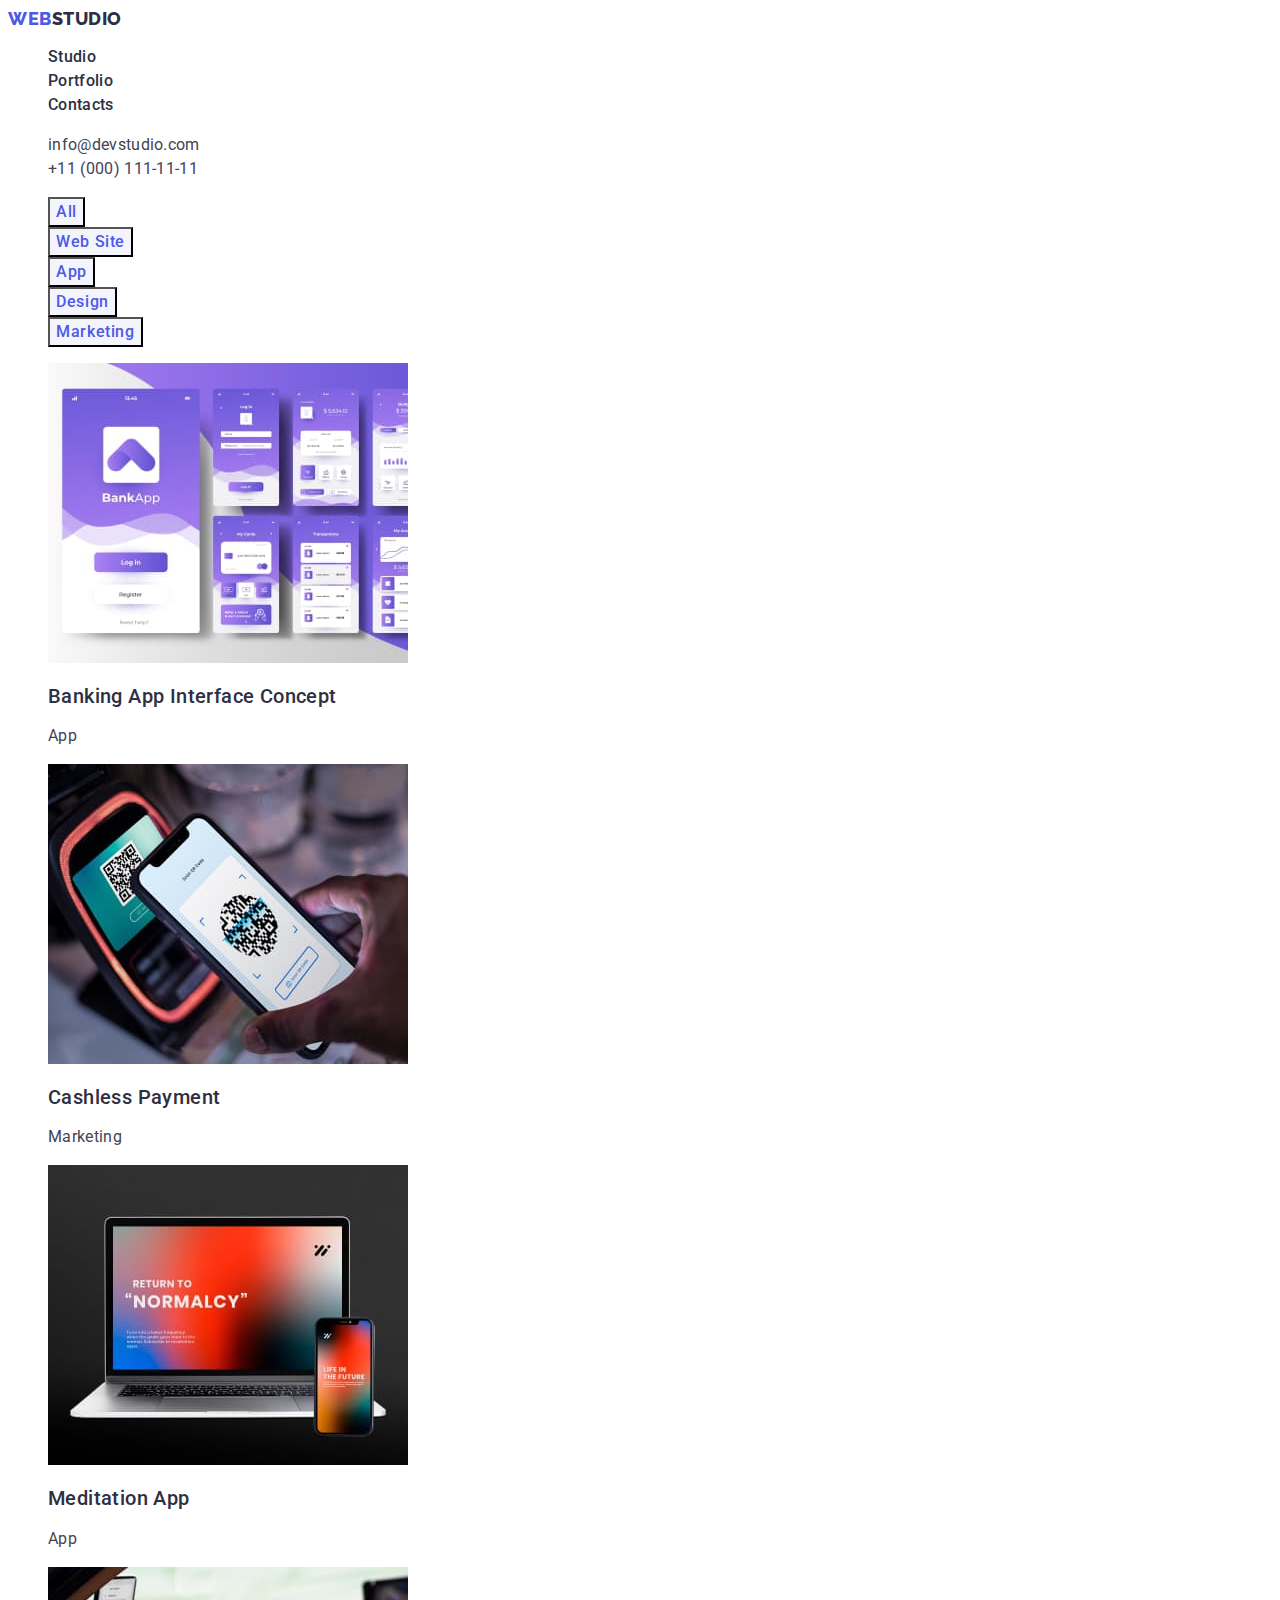
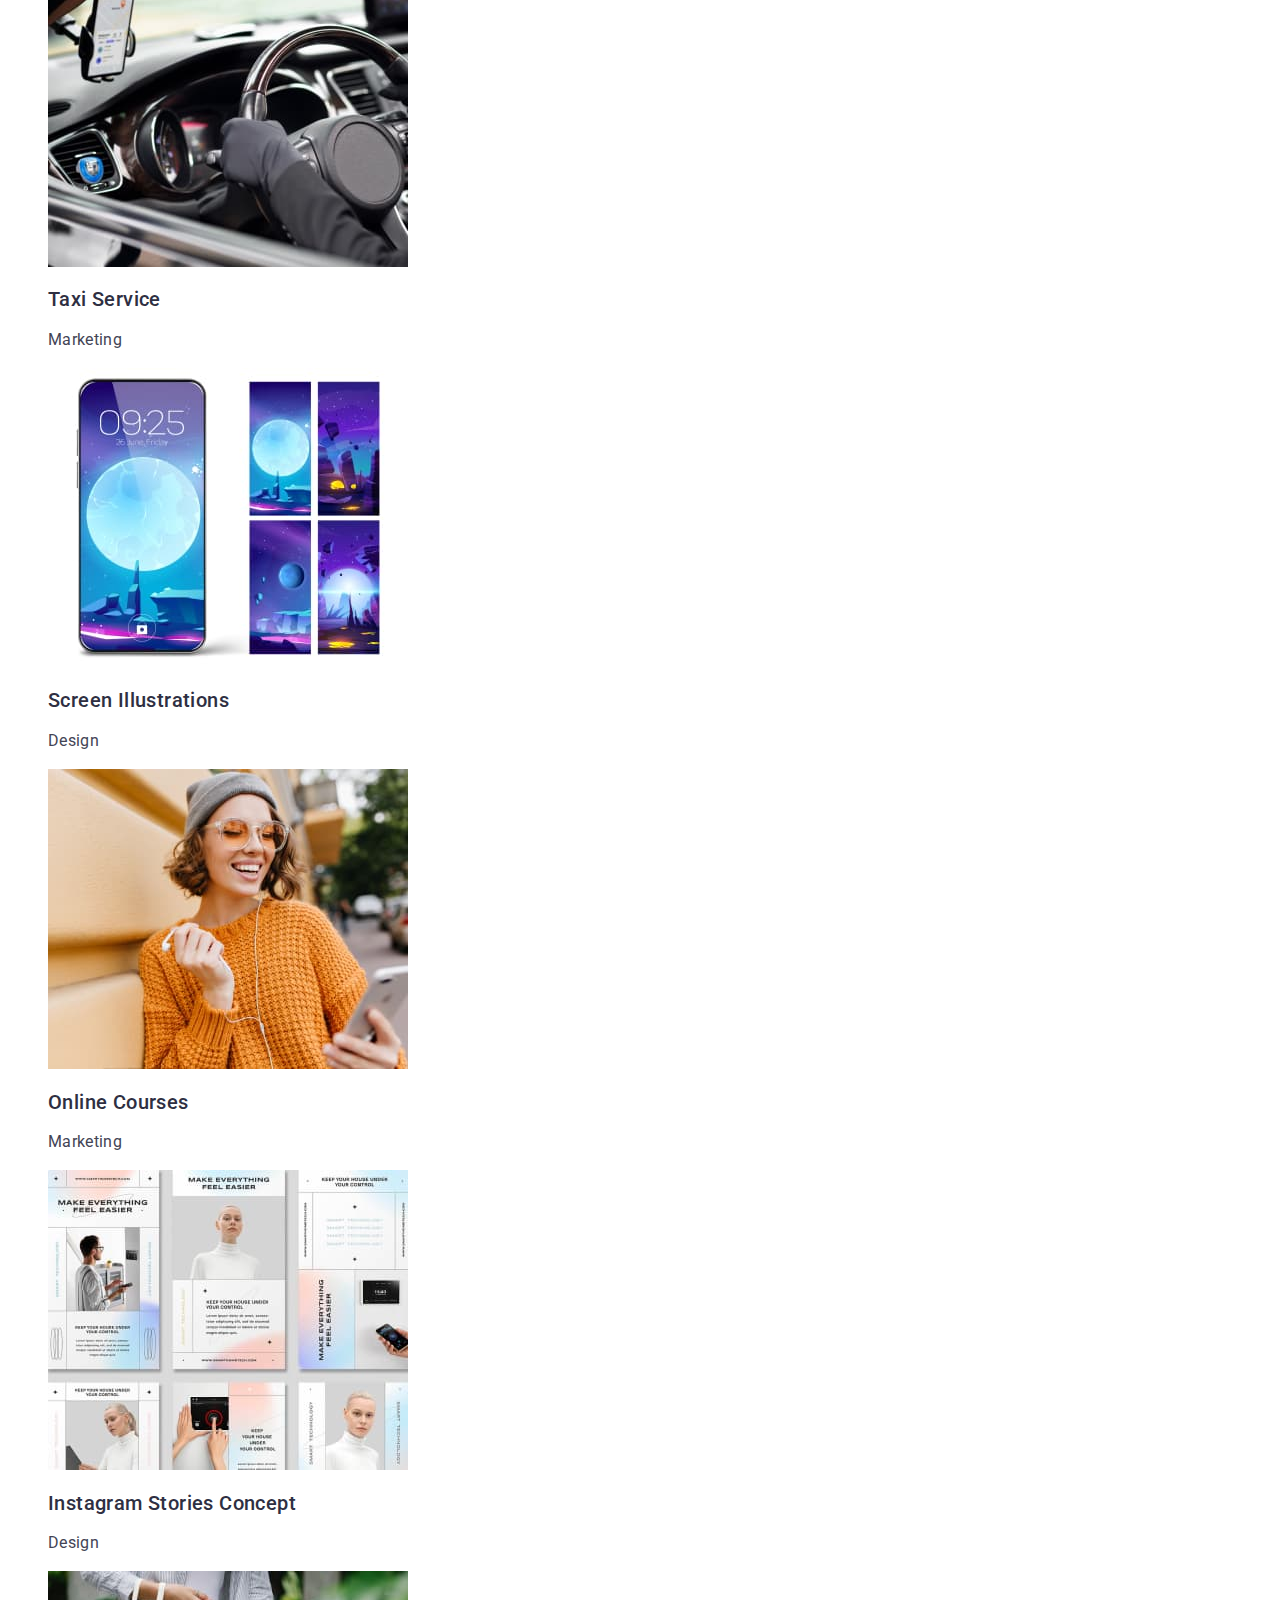
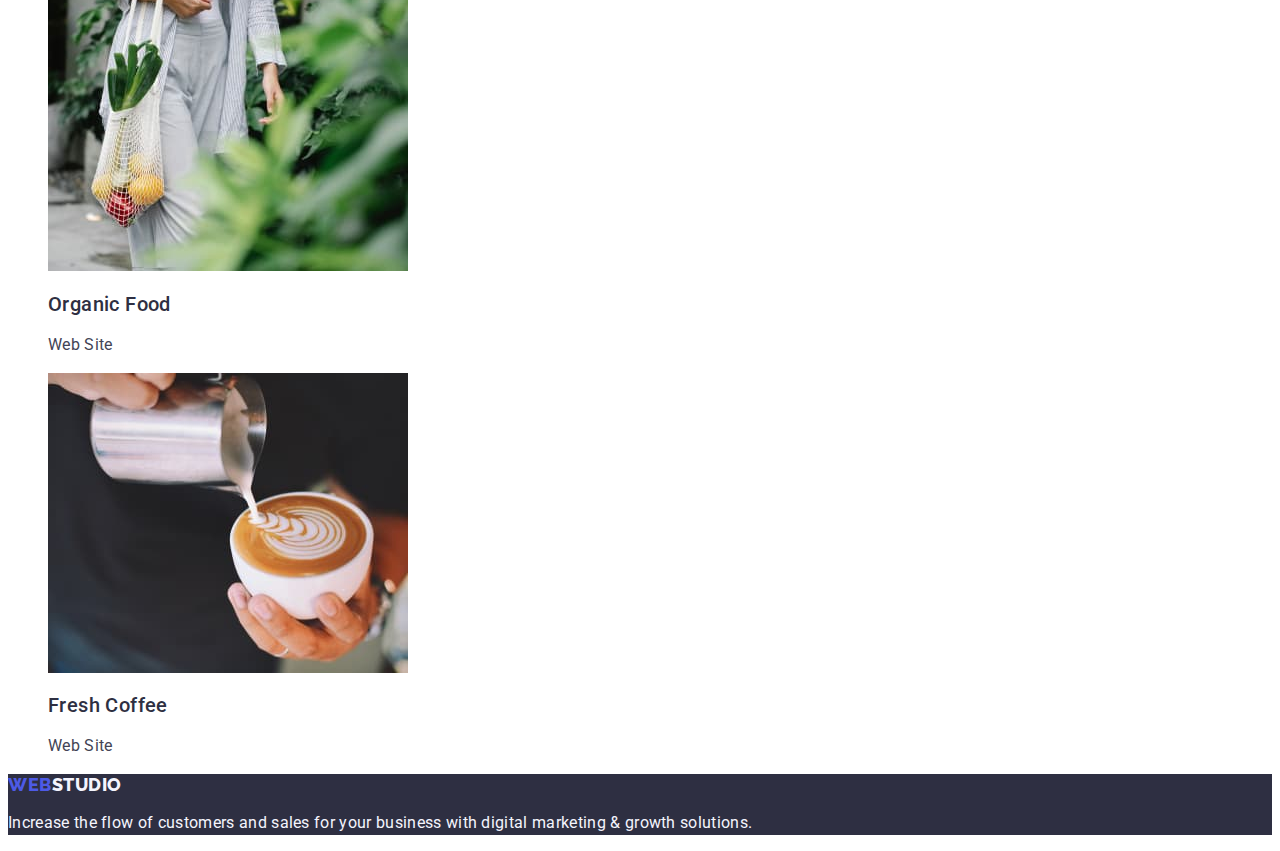
==== portfolio.html @ 28f38551 "Initial commit" ====
<!DOCTYPE html>
<html lang="en">
  <head>
    <meta charset="UTF-8" />
    <meta http-equiv="X-UA-Compatible" content="IE=edge" />
    <meta name="viewport" content="width=device-width, initial-scale=1.0" />
    <title>Портфоліо</title>
    <link rel="preconnect" href="https://fonts.googleapis.com" />
    <link rel="preconnect" href="https://fonts.gstatic.com" crossorigin />
    <link
      href="https://fonts.googleapis.com/css2?family=Raleway:wght@800&family=Roboto:wght@400;500;700;900&display=swap"
      rel="stylesheet"
    />
    <link rel="stylesheet" href="./css/styles.css" />
  </head>
  <body>
    <header class="header">
      <nav class="navigation">
        <a href="./index.html" class="header-logo link"
          >Web<span class="header-logo-color">Studio</span></a
        >
        <ul class="list">
          <li><a href="./index.html" class="header-link link">Studio</a></li>
          <li>
            <a href="./portfolio.html" class="header-link link">Portfolio</a>
          </li>
          <li><a href="" class="header-link link">Contacts</a></li>
        </ul>
      </nav>
      <address class="header-address">
        <ul class="list">
          <li>
            <a href="mailto:info@devstudio.com" class="header-address-link link"
              >info@devstudio.com</a
            >
          </li>
          <li>
            <a href="tel:+110001111111" class="header-address-link link"
              >+11 (000) 111-11-11</a
            >
          </li>
        </ul>
      </address>
    </header>
    <main>
      <section class="hero">
        <h1 hidden class="portfolio-title">Portfolio</h1>
        <ul class="list">
          <li><button type="button" class="hero-btn">All</button></li>
          <li>
            <button type="button" class="hero-btn">Web Site</button>
          </li>
          <li><button type="button" class="hero-btn">App</button></li>
          <li>
            <button type="button" class="hero-btn">Design</button>
          </li>
          <li>
            <button type="button" class="hero-btn">Marketing</button>
          </li>
        </ul>
        <ul class="list">
          <li>
            <a href="" class="link">
              <img
                src="./images/bankapp.jpg"
                alt="Banking"
                width="360"
                height="300"
              />
              <h2 class="hero-list-title">Banking App Interface Concept</h2>
              <p class="text">App</p></a
            >
          </li>
          <li>
            <a href="" class="link">
              <img
                src="./images/payment.jpg"
                alt="Payment"
                width="360"
                height="300"
              />
              <h2 class="hero-list-title">Cashless Payment</h2>
              <p class="text">Marketing</p></a
            >
          </li>
          <li>
            <a href="" class="link">
              <img
                src="./images/laptop.jpg"
                alt="laptop"
                width="360"
                height="300"
              />
              <h2 class="hero-list-title">Meditation App</h2>
              <p class="text">App</p></a
            >
          </li>
          <li>
            <a href="" class="link">
              <img src="./images/car.jpg" alt="car" width="360" height="300" />
              <h2 class="hero-list-title">Taxi Service</h2>
              <p class="text">Marketing</p></a
            >
          </li>
          <li>
            <a href="" class="link">
              <img
                src="./images/screen.jpg"
                alt="screen"
                width="360"
                height="300"
              />
              <h2 class="hero-list-title">Screen Illustrations</h2>
              <p class="text">Design</p></a
            >
          </li>
          <li>
            <a href="" class="link">
              <img
                src="./images/girl.jpg"
                alt="girl"
                width="360"
                height="300"
              />
              <h2 class="hero-list-title">Online Courses</h2>
              <p class="text">Marketing</p></a
            >
          </li>
          <li>
            <a href="" class="link">
              <img
                src="./images/stories.jpg"
                alt="stories"
                width="360"
                height="300"
              />
              <h2 class="hero-list-title">Instagram Stories Concept</h2>
              <p class="text">Design</p></a
            >
          </li>
          <li>
            <a href="" class="link">
              <img
                src="./images/food.jpg"
                alt="food"
                width="360"
                height="300"
              />
              <h2 class="hero-list-title">Organic Food</h2>
              <p class="text">Web Site</p></a
            >
          </li>
          <li>
            <a href="" class="link">
              <img
                src="./images/coffee.jpg"
                alt="coffee"
                width="360"
                height="300"
              />
              <h2 class="hero-list-title">Fresh Coffee</h2>
              <p class="text">Web Site</p></a
            >
          </li>
        </ul>
      </section>
    </main>
    <footer class="footer">
      <a href="./index.html" class="footer-logo link"
        >Web<span class="footer-logo-color">Studio</span>
      </a>
      <p class="footer-text">
        Increase the flow of customers and sales for your business with digital
        marketing & growth solutions.
      </p>
    </footer>
  </body>
</html>
---- css/styles.css ----
body {
    font-family: "Roboto", sans-serif;
    color: var(--text-color);
    background-color: var(--background-color)
}

:root {
    --background-color: #FFFFFF;
    --title-color: #2E2F42;
    --text-color: #434455;
}

.list {
    list-style: none;
}

.link {
    text-decoration: none;
}

/* -----HEADER----- */

.header {
    background-color: var(--background-color)
}

.header-logo {
    font-family: 'Raleway', sans-serif;
    font-style: normal;
    font-weight: 800;
    font-size: 18px;
    line-height: 1.17;
    display: flex;
    align-items: center;
    letter-spacing: 0.03em;
    text-transform: uppercase;
    color: #4D5AE5;
}

.header-logo-color {
    color: var(--title-color)
}

.header-link {
    font-weight: 500;
    font-size: 16px;
    line-height: 1.5;
    letter-spacing: 0.02em;
    color: var(--title-color)
}

.header-link:hover,
.header-link:focus {
    color: #404BBF;
}

.header-address {
    font-style: normal;
}

.header-address-link {
    font-family: 'Roboto', sans-serif;
    font-style: normal;
    font-weight: 400;
    font-size: 16px;
    line-height: 1.5;
    letter-spacing: 0.02em;
    color: var(--text-color)
}

.header-address-link:hover,
.header-address-link:focus {
    color: #404BBF;
    ;
}

/* -----MAIN----- */

.hero-main-page {
    background: #2E2F42;
}

.hero-title {
    font-size: 56px;
    line-height: 1.07;
    text-align: center;
    letter-spacing: 0.02em;
    color: var(--background-color)
}

.hero-btn {
    font-family: 'Roboto', sans-serif;
    font-style: normal;
    font-weight: 500;
    font-size: 16px;
    line-height: 1.5;
    display: flex;
    align-items: center;
    text-align: center;
    letter-spacing: 0.04em;
    background: #F4F4FD;
    color: #4D5AE5;
    cursor: pointer;
}

.hero-btn:hover,
.hero-btn:focus {
    background: #404BBF;
    color: #FFFFFF;
}

.hero-button {
    font-family: 'Roboto', sans-serif;
    font-style: normal;
    font-weight: 500;
    font-size: 16px;
    line-height: 1.5;
    display: flex;
    align-items: center;
    letter-spacing: 0.04em;
    background: #4D5AE5;
    color: var(--background-color);
    cursor: pointer;
}

.hero-button:hover,
.hero-button:focus {
    background: #404BBF;
}

/* -----Section VALUES----- */

.values {
    background-color: var(--background-color)
}

.values-title {
    font-weight: 500;
    font-size: 20px;
    line-height: 1.2;
    letter-spacing: 0.02em;
    color: var(--title-color)
}

/* -----Section WORK----- */

.work {
    background-color: var(--background-color)
}

.work-title {
    font-size: 36px;
    line-height: 1.11;
    text-align: center;
    letter-spacing: 0.02em;
    text-transform: capitalize;
    color: var(--title-color)
}

/* -----Section TEAM----- */

.team {
    background-color: #F4F4FD;
}

.team-title {
    font-size: 36px;
    line-height: 1.11;
    text-align: center;
    letter-spacing: 0.02em;
    text-transform: capitalize;
    color: var(--title-color)
}

.team-item {
    background-color: #FFFFFF;
}

.worker-name {
    font-weight: 500;
    font-size: 20px;
    line-height: 1.2;
    text-align: center;
    letter-spacing: 0.02em;
    color: var(--title-color)
}

.team-text {
    font-size: 16px;
    line-height: 1.5;
    text-align: center;
    letter-spacing: 0.02em;
    color: var(--text-color)
}

/* -----MAIN PORTFOLIO----- */

.hero-list-title {
    font-weight: 500;
    font-size: 20px;
    line-height: 1.2;
    letter-spacing: 0.02em;
    color: var(--title-color)
}

.text {
    font-size: 16px;
    line-height: 1.5;
    letter-spacing: 0.02em;
    color: var(--text-color)
}

/* -----FOOTER----- */

.footer {
    background-color: var(--title-color);
}

.footer-logo {
    font-family: 'Raleway', sans-serif;
    font-style: normal;
    font-weight: 800;
    font-size: 18px;
    line-height: 1.17;
    display: flex;
    align-items: center;
    letter-spacing: 0.03em;
    text-transform: uppercase;
    color: #4D5AE5;
}

.footer-logo-color {
    color: #F4F4FD;
}

.footer-text {
    font-size: 16px;
    line-height: 1.5;
    letter-spacing: 0.02em;
    color: #F4F4FD;
}
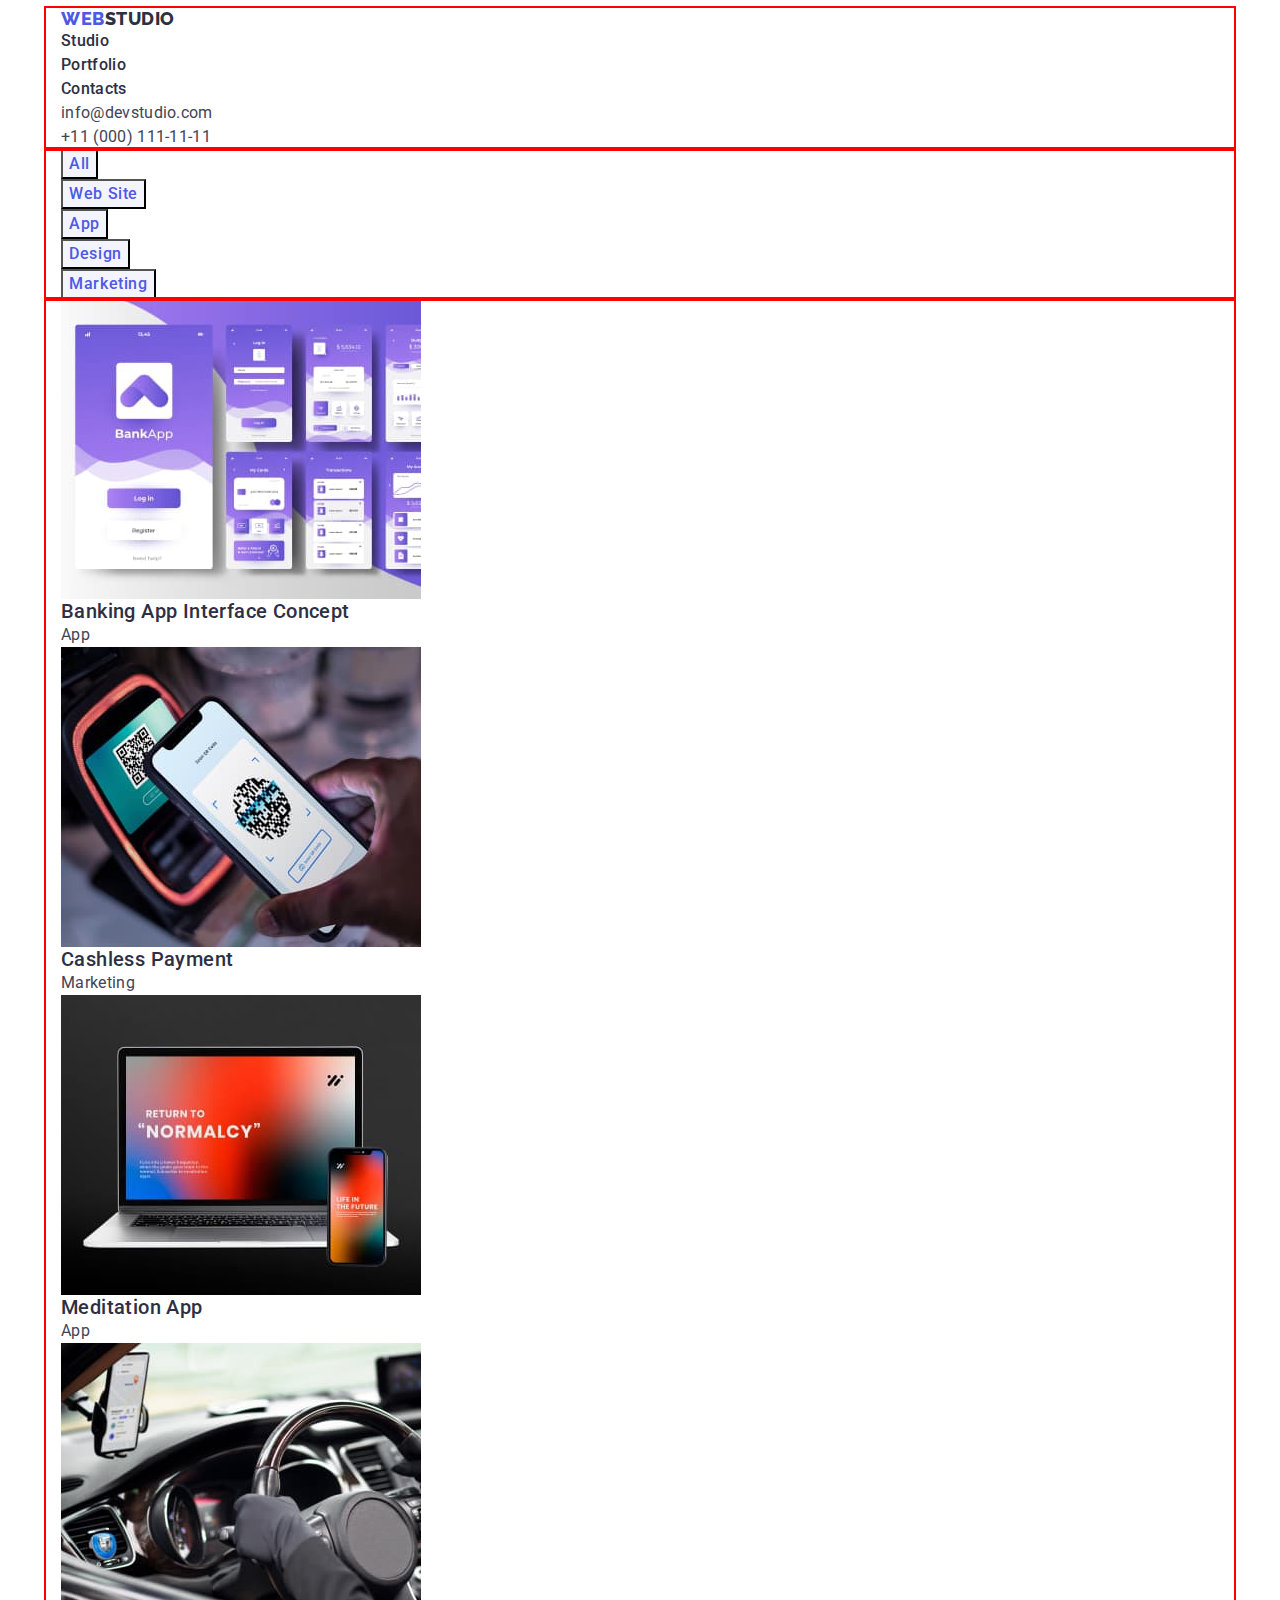
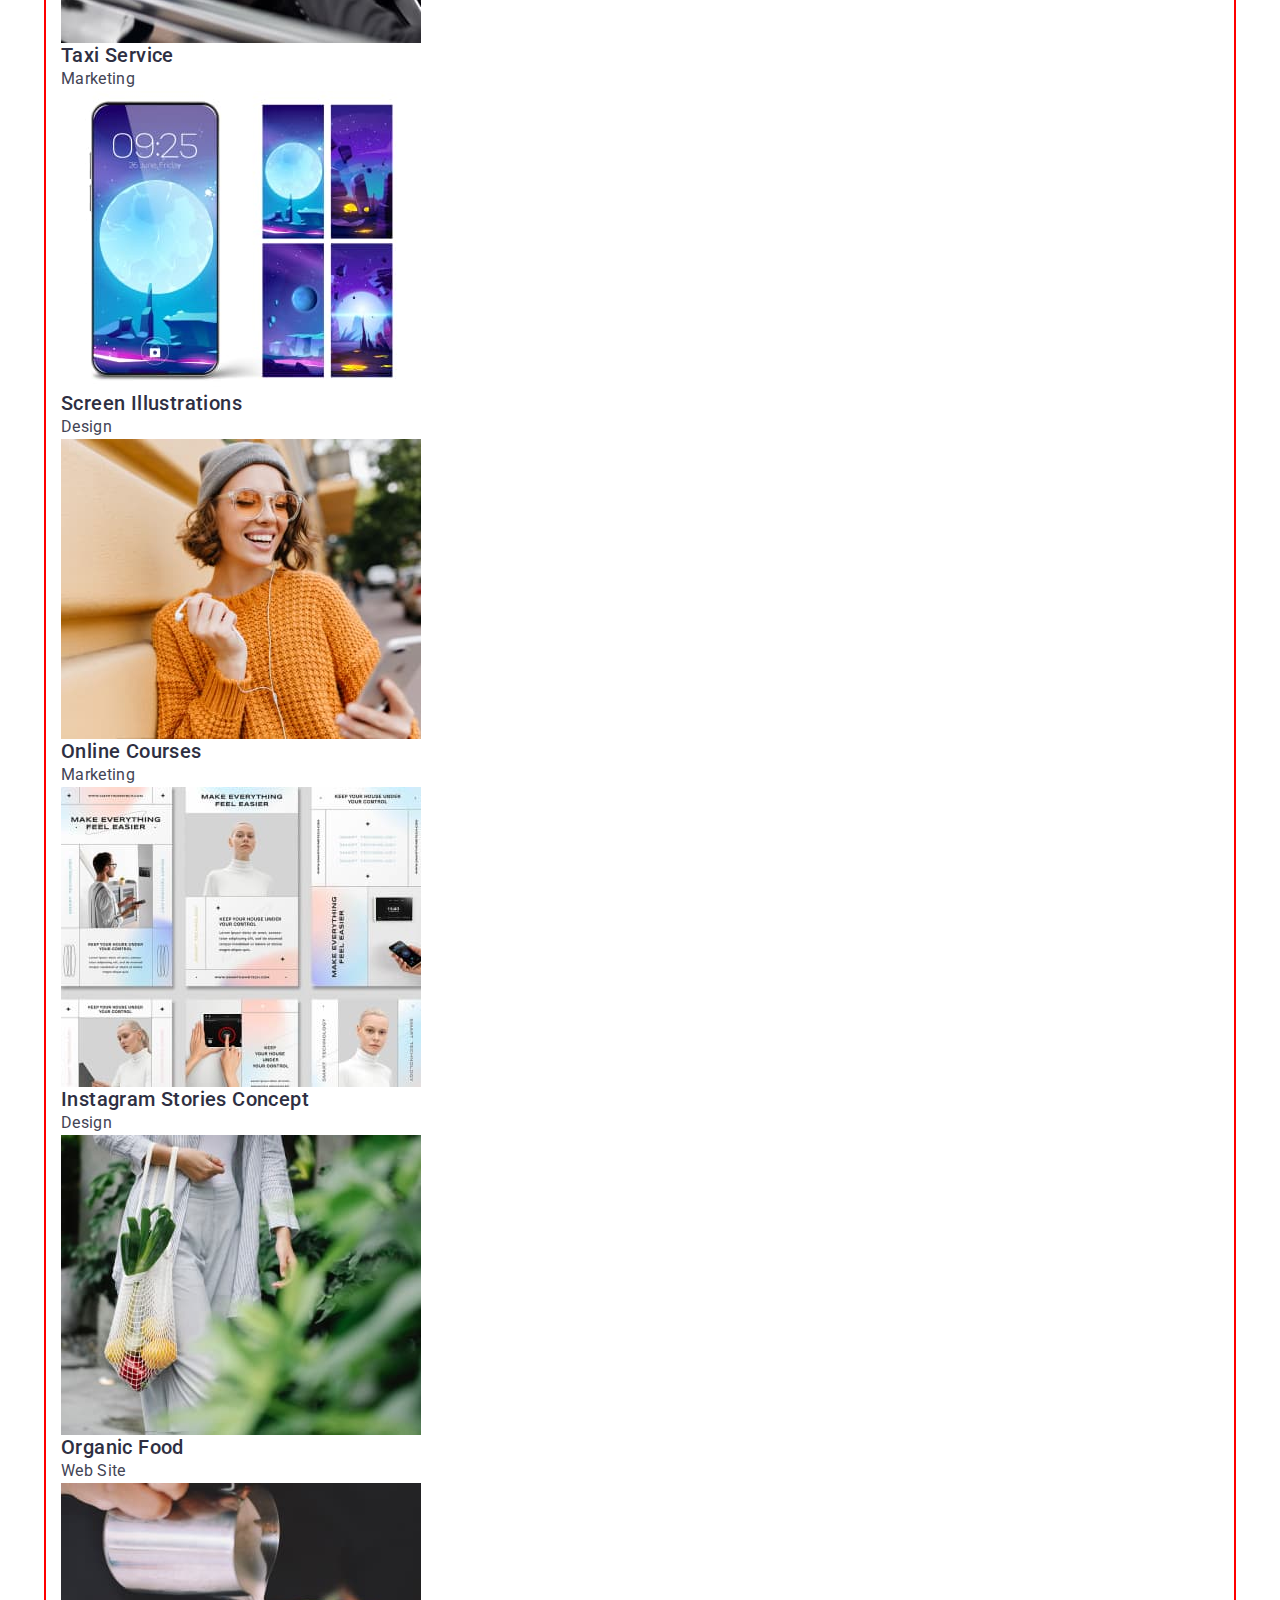
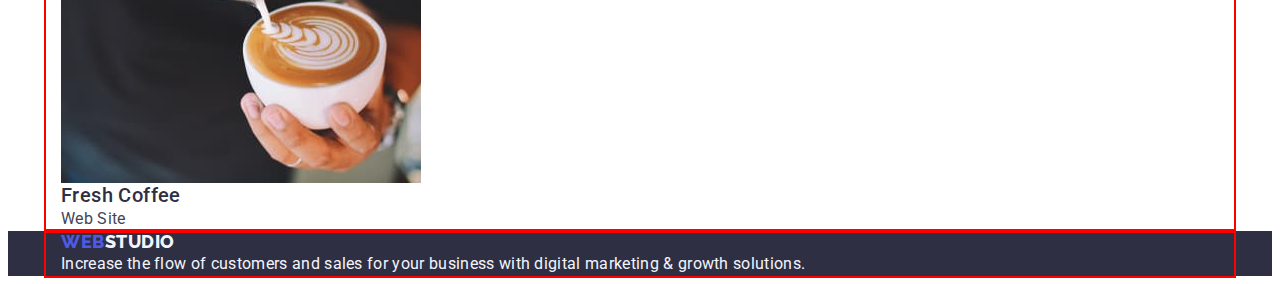
==== commit dcb2c438: "homework 3" ====
--- a/portfolio.html
+++ b/portfolio.html
@@ -11,168 +11,198 @@
       href="https://fonts.googleapis.com/css2?family=Raleway:wght@800&family=Roboto:wght@400;500;700;900&display=swap"
       rel="stylesheet"
     />
+    <link
+      rel="stylesheet"
+      href="https://cdnjs.cloudflare.com/ajax/libs/modern-normalize/2.0.0/modern-normalize.min.css"
+      integrity="sha512-4xo8blKMVCiXpTaLzQSLSw3KFOVPWhm/TRtuPVc4WG6kUgjH6J03IBuG7JZPkcWMxJ5huwaBpOpnwYElP/m6wg=="
+      crossorigin="anonymous"
+      referrerpolicy="no-referrer"
+    />
     <link rel="stylesheet" href="./css/styles.css" />
   </head>
   <body>
     <header class="header">
-      <nav class="navigation">
-        <a href="./index.html" class="header-logo link"
-          >Web<span class="header-logo-color">Studio</span></a
-        >
-        <ul class="list">
-          <li><a href="./index.html" class="header-link link">Studio</a></li>
-          <li>
-            <a href="./portfolio.html" class="header-link link">Portfolio</a>
-          </li>
-          <li><a href="" class="header-link link">Contacts</a></li>
-        </ul>
-      </nav>
-      <address class="header-address">
-        <ul class="list">
-          <li>
-            <a href="mailto:info@devstudio.com" class="header-address-link link"
-              >info@devstudio.com</a
-            >
-          </li>
-          <li>
-            <a href="tel:+110001111111" class="header-address-link link"
-              >+11 (000) 111-11-11</a
-            >
-          </li>
-        </ul>
-      </address>
+      <div class="header-container container">
+        <nav class="header-nav">
+          <a href="./index.html" class="header-logo link"
+            >Web<span class="header-logo-color">Studio</span></a
+          >
+          <ul class="header-nav-list list">
+            <li class="header-nav-item">
+              <a href="./index.html" class="header-link link">Studio</a>
+            </li>
+            <li class="header-nav-item">
+              <a href="./portfolio.html" class="header-link link">Portfolio</a>
+            </li>
+            <li class="header-nav-item">
+              <a href="" class="header-link link">Contacts</a>
+            </li>
+          </ul>
+        </nav>
+        <address class="header-address">
+          <ul class="header-address-list list">
+            <li class="header-address-item">
+              <a
+                href="mailto:info@devstudio.com"
+                class="header-address-link link"
+                >info@devstudio.com</a
+              >
+            </li>
+            <li class="header-address-item">
+              <a href="tel:+110001111111" class="header-address-link link"
+                >+11 (000) 111-11-11</a
+              >
+            </li>
+          </ul>
+        </address>
+      </div>
     </header>
     <main>
       <section class="hero">
-        <h1 hidden class="portfolio-title">Portfolio</h1>
-        <ul class="list">
-          <li><button type="button" class="hero-btn">All</button></li>
-          <li>
-            <button type="button" class="hero-btn">Web Site</button>
-          </li>
-          <li><button type="button" class="hero-btn">App</button></li>
-          <li>
-            <button type="button" class="hero-btn">Design</button>
-          </li>
-          <li>
-            <button type="button" class="hero-btn">Marketing</button>
-          </li>
-        </ul>
-        <ul class="list">
-          <li>
-            <a href="" class="link">
-              <img
-                src="./images/bankapp.jpg"
-                alt="Banking"
-                width="360"
-                height="300"
-              />
-              <h2 class="hero-list-title">Banking App Interface Concept</h2>
-              <p class="text">App</p></a
-            >
-          </li>
-          <li>
-            <a href="" class="link">
-              <img
-                src="./images/payment.jpg"
-                alt="Payment"
-                width="360"
-                height="300"
-              />
-              <h2 class="hero-list-title">Cashless Payment</h2>
-              <p class="text">Marketing</p></a
-            >
-          </li>
-          <li>
-            <a href="" class="link">
-              <img
-                src="./images/laptop.jpg"
-                alt="laptop"
-                width="360"
-                height="300"
-              />
-              <h2 class="hero-list-title">Meditation App</h2>
-              <p class="text">App</p></a
-            >
-          </li>
-          <li>
-            <a href="" class="link">
-              <img src="./images/car.jpg" alt="car" width="360" height="300" />
-              <h2 class="hero-list-title">Taxi Service</h2>
-              <p class="text">Marketing</p></a
-            >
-          </li>
-          <li>
-            <a href="" class="link">
-              <img
-                src="./images/screen.jpg"
-                alt="screen"
-                width="360"
-                height="300"
-              />
-              <h2 class="hero-list-title">Screen Illustrations</h2>
-              <p class="text">Design</p></a
-            >
-          </li>
-          <li>
-            <a href="" class="link">
-              <img
-                src="./images/girl.jpg"
-                alt="girl"
-                width="360"
-                height="300"
-              />
-              <h2 class="hero-list-title">Online Courses</h2>
-              <p class="text">Marketing</p></a
-            >
-          </li>
-          <li>
-            <a href="" class="link">
-              <img
-                src="./images/stories.jpg"
-                alt="stories"
-                width="360"
-                height="300"
-              />
-              <h2 class="hero-list-title">Instagram Stories Concept</h2>
-              <p class="text">Design</p></a
-            >
-          </li>
-          <li>
-            <a href="" class="link">
-              <img
-                src="./images/food.jpg"
-                alt="food"
-                width="360"
-                height="300"
-              />
-              <h2 class="hero-list-title">Organic Food</h2>
-              <p class="text">Web Site</p></a
-            >
-          </li>
-          <li>
-            <a href="" class="link">
-              <img
-                src="./images/coffee.jpg"
-                alt="coffee"
-                width="360"
-                height="300"
-              />
-              <h2 class="hero-list-title">Fresh Coffee</h2>
-              <p class="text">Web Site</p></a
-            >
-          </li>
-        </ul>
+        <div class="hero-btn-container container">
+          <h1 class="portfolio-title visually-hidden">Portfolio</h1>
+          <ul class="hero-btn-list list">
+            <li class="hero-btn-item">
+              <button type="button" class="hero-btn">All</button>
+            </li>
+            <li class="hero-btn-item">
+              <button type="button" class="hero-btn">Web Site</button>
+            </li>
+            <li class="hero-btn-item">
+              <button type="button" class="hero-btn">App</button>
+            </li>
+            <li class="hero-btn-item">
+              <button type="button" class="hero-btn">Design</button>
+            </li>
+            <li class="hero-btn-item">
+              <button type="button" class="hero-btn">Marketing</button>
+            </li>
+          </ul>
+        </div>
+        <div class="portfolio-container container">
+          <ul class="portfolio-list list">
+            <li class="portfolio-item">
+              <a href="" class="link">
+                <img
+                  src="./images/bankapp.jpg"
+                  alt="Banking"
+                  width="360"
+                  height="300"
+                />
+                <h2 class="hero-list-title">Banking App Interface Concept</h2>
+                <p class="portfolio-text text">App</p></a
+              >
+            </li>
+            <li class="portfolio-item">
+              <a href="" class="link">
+                <img
+                  src="./images/payment.jpg"
+                  alt="Payment"
+                  width="360"
+                  height="300"
+                />
+                <h2 class="hero-list-title">Cashless Payment</h2>
+                <p class="portfolio-text text">Marketing</p></a
+              >
+            </li>
+            <li class="portfolio-item">
+              <a href="" class="link">
+                <img
+                  src="./images/laptop.jpg"
+                  alt="laptop"
+                  width="360"
+                  height="300"
+                />
+                <h2 class="hero-list-title">Meditation App</h2>
+                <p class="portfolio-text text">App</p></a
+              >
+            </li>
+            <li class="portfolio-item">
+              <a href="" class="link">
+                <img
+                  src="./images/car.jpg"
+                  alt="car"
+                  width="360"
+                  height="300"
+                />
+                <h2 class="hero-list-title">Taxi Service</h2>
+                <p class="portfolio-text text">Marketing</p></a
+              >
+            </li>
+            <li class="portfolio-item">
+              <a href="" class="link">
+                <img
+                  src="./images/screen.jpg"
+                  alt="screen"
+                  width="360"
+                  height="300"
+                />
+                <h2 class="hero-list-title">Screen Illustrations</h2>
+                <p class="portfolio-text text">Design</p></a
+              >
+            </li>
+            <li class="portfolio-item">
+              <a href="" class="link">
+                <img
+                  src="./images/girl.jpg"
+                  alt="girl"
+                  width="360"
+                  height="300"
+                />
+                <h2 class="hero-list-title">Online Courses</h2>
+                <p class="portfolio-text text">Marketing</p></a
+              >
+            </li>
+            <li class="portfolio-item">
+              <a href="" class="link">
+                <img
+                  src="./images/stories.jpg"
+                  alt="stories"
+                  width="360"
+                  height="300"
+                />
+                <h2 class="hero-list-title">Instagram Stories Concept</h2>
+                <p class="portfolio-text text">Design</p></a
+              >
+            </li>
+            <li class="portfolio-item">
+              <a href="" class="link">
+                <img
+                  src="./images/food.jpg"
+                  alt="food"
+                  width="360"
+                  height="300"
+                />
+                <h2 class="hero-list-title">Organic Food</h2>
+                <p class="portfolio-text text">Web Site</p></a
+              >
+            </li>
+            <li class="portfolio-item">
+              <a href="" class="link">
+                <img
+                  src="./images/coffee.jpg"
+                  alt="coffee"
+                  width="360"
+                  height="300"
+                />
+                <h2 class="hero-list-title">Fresh Coffee</h2>
+                <p class="portfolio-text text">Web Site</p></a
+              >
+            </li>
+          </ul>
+        </div>
       </section>
     </main>
     <footer class="footer">
-      <a href="./index.html" class="footer-logo link"
-        >Web<span class="footer-logo-color">Studio</span>
-      </a>
-      <p class="footer-text">
-        Increase the flow of customers and sales for your business with digital
-        marketing & growth solutions.
-      </p>
+      <div class="footer-container container">
+        <a href="./index.html" class="footer-logo link"
+          >Web<span class="footer-logo-color">Studio</span>
+        </a>
+        <p class="footer-text">
+          Increase the flow of customers and sales for your business with
+          digital marketing & growth solutions.
+        </p>
+      </div>
     </footer>
   </body>
 </html>
--- a/css/styles.css
+++ b/css/styles.css
@@ -18,11 +18,54 @@
     text-decoration: none;
 }
 
+.container {
+    width: 1158px;
+    padding-left: 15px;
+    padding-right: 15px;
+    margin: 0 auto;
+    outline: 2px solid red;
+}
+
+p,
+h1,
+h2,
+h3,
+h4,
+h5,
+h6 {
+    margin: 0;
+}
+
+ul,
+ol {
+    margin: 0;
+    padding: 0;
+}
+
+img {
+    display: block;
+}
+
+.visually-hidden {
+    position: absolute;
+    width: 1px;
+    height: 1px;
+    margin: -1px;
+    border: 0;
+    padding: 0;
+    white-space: nowrap;
+    clip-path: inset(100%);
+    clip: rect(0 0 0 0);
+    overflow: hidden;
+}
+
 /* -----HEADER----- */
 
 .header {
     background-color: var(--background-color)
 }
+
+.header-container {}
 
 .header-logo {
     font-family: 'Raleway', sans-serif;
@@ -30,8 +73,6 @@
     font-weight: 800;
     font-size: 18px;
     line-height: 1.17;
-    display: flex;
-    align-items: center;
     letter-spacing: 0.03em;
     text-transform: uppercase;
     color: #4D5AE5;
@@ -41,6 +82,12 @@
     color: var(--title-color)
 }
 
+.header-nav {}
+
+.header-nav-list {}
+
+.header-nav-item {}
+
 .header-link {
     font-weight: 500;
     font-size: 16px;
@@ -57,6 +104,10 @@
 .header-address {
     font-style: normal;
 }
+
+.header-address-list {}
+
+.header-address-item {}
 
 .header-address-link {
     font-family: 'Roboto', sans-serif;
@@ -80,12 +131,28 @@
     background: #2E2F42;
 }
 
+.hero-main-container {}
+
 .hero-title {
     font-size: 56px;
     line-height: 1.07;
-    text-align: center;
     letter-spacing: 0.02em;
     color: var(--background-color)
+}
+
+.hero-list-title {
+    font-weight: 500;
+    font-size: 20px;
+    line-height: 1.2;
+    letter-spacing: 0.02em;
+    color: var(--title-color)
+}
+
+.text {
+    font-size: 16px;
+    line-height: 1.5;
+    letter-spacing: 0.02em;
+    color: var(--text-color)
 }
 
 .hero-btn {
@@ -94,29 +161,36 @@
     font-weight: 500;
     font-size: 16px;
     line-height: 1.5;
-    display: flex;
-    align-items: center;
-    text-align: center;
     letter-spacing: 0.04em;
     background: #F4F4FD;
     color: #4D5AE5;
     cursor: pointer;
 }
 
+.hero-btn-container {}
+
+.hero-btn-list {}
+
+.hero-btn-item {}
+
 .hero-btn:hover,
 .hero-btn:focus {
     background: #404BBF;
     color: #FFFFFF;
 }
 
+.portfolio-list {}
+
+.portfolio-item {}
+
+.portfolio-text {}
+
 .hero-button {
     font-family: 'Roboto', sans-serif;
     font-style: normal;
     font-weight: 500;
     font-size: 16px;
     line-height: 1.5;
-    display: flex;
-    align-items: center;
     letter-spacing: 0.04em;
     background: #4D5AE5;
     color: var(--background-color);
@@ -134,6 +208,14 @@
     background-color: var(--background-color)
 }
 
+.values-container {}
+
+.values-list {}
+
+.values-item {}
+
+.values-text {}
+
 .values-title {
     font-weight: 500;
     font-size: 20px;
@@ -147,11 +229,16 @@
 .work {
     background-color: var(--background-color)
 }
+
+.work-container {}
+
+.work-list {}
+
+.work-item {}
 
 .work-title {
     font-size: 36px;
     line-height: 1.11;
-    text-align: center;
     letter-spacing: 0.02em;
     text-transform: capitalize;
     color: var(--title-color)
@@ -162,11 +249,14 @@
 .team {
     background-color: #F4F4FD;
 }
+
+.team-container {}
+
+.team-list {}
 
 .team-title {
     font-size: 36px;
     line-height: 1.11;
-    text-align: center;
     letter-spacing: 0.02em;
     text-transform: capitalize;
     color: var(--title-color)
@@ -180,30 +270,11 @@
     font-weight: 500;
     font-size: 20px;
     line-height: 1.2;
-    text-align: center;
     letter-spacing: 0.02em;
     color: var(--title-color)
 }
 
 .team-text {
-    font-size: 16px;
-    line-height: 1.5;
-    text-align: center;
-    letter-spacing: 0.02em;
-    color: var(--text-color)
-}
-
-/* -----MAIN PORTFOLIO----- */
-
-.hero-list-title {
-    font-weight: 500;
-    font-size: 20px;
-    line-height: 1.2;
-    letter-spacing: 0.02em;
-    color: var(--title-color)
-}
-
-.text {
     font-size: 16px;
     line-height: 1.5;
     letter-spacing: 0.02em;
@@ -215,6 +286,8 @@
 .footer {
     background-color: var(--title-color);
 }
+
+.footer-container {}
 
 .footer-logo {
     font-family: 'Raleway', sans-serif;
@@ -222,8 +295,6 @@
     font-weight: 800;
     font-size: 18px;
     line-height: 1.17;
-    display: flex;
-    align-items: center;
     letter-spacing: 0.03em;
     text-transform: uppercase;
     color: #4D5AE5;
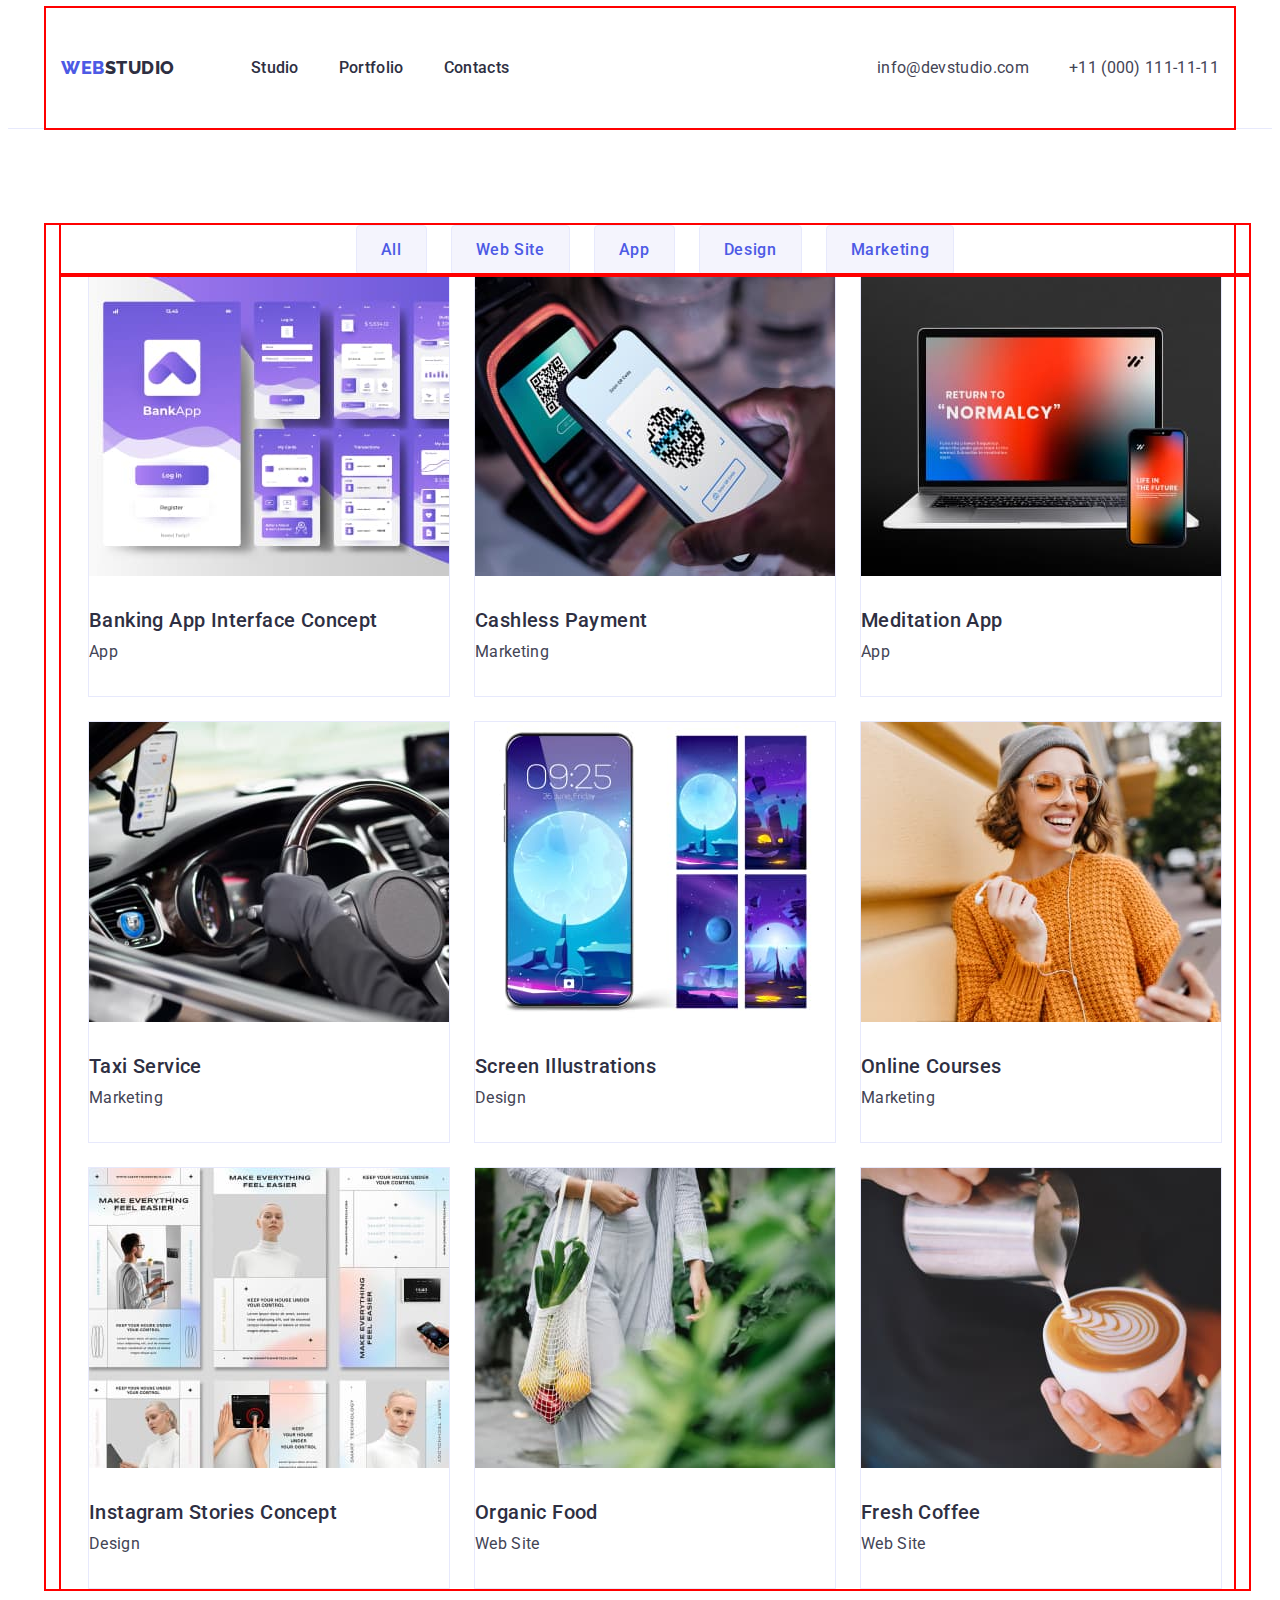
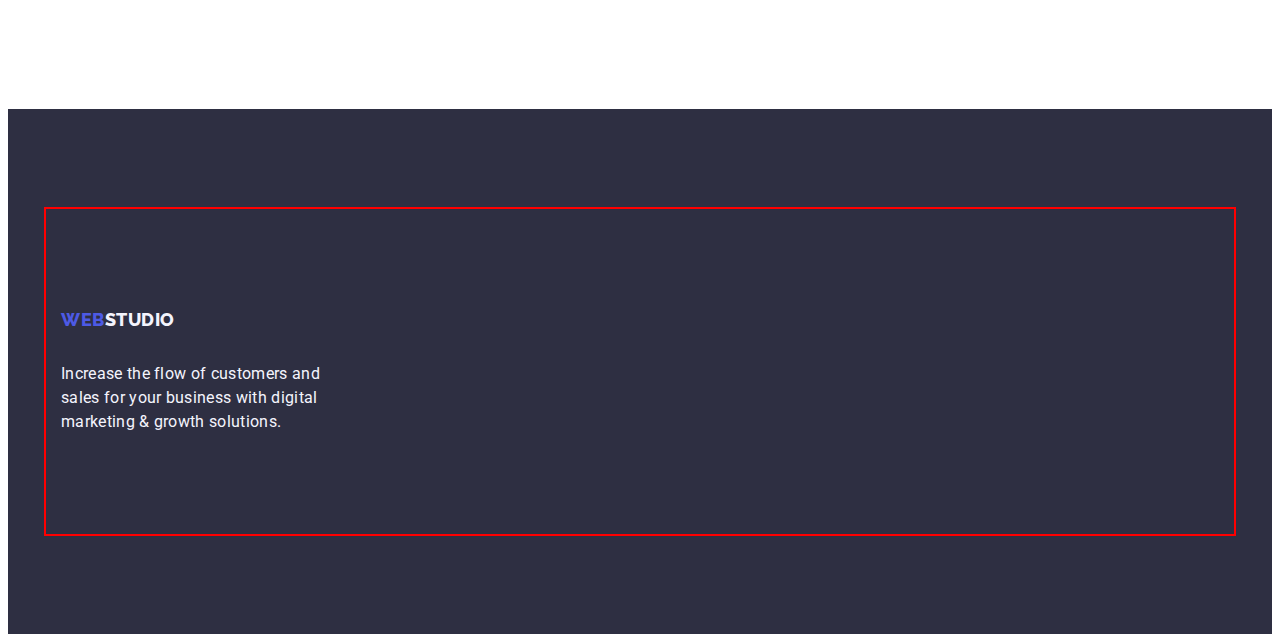
==== commit 2f2c5b28: "homework 3" ====
--- a/portfolio.html
+++ b/portfolio.html
@@ -59,137 +59,139 @@
     </header>
     <main>
       <section class="hero">
-        <div class="hero-btn-container container">
-          <h1 class="portfolio-title visually-hidden">Portfolio</h1>
-          <ul class="hero-btn-list list">
-            <li class="hero-btn-item">
-              <button type="button" class="hero-btn">All</button>
-            </li>
-            <li class="hero-btn-item">
-              <button type="button" class="hero-btn">Web Site</button>
-            </li>
-            <li class="hero-btn-item">
-              <button type="button" class="hero-btn">App</button>
-            </li>
-            <li class="hero-btn-item">
-              <button type="button" class="hero-btn">Design</button>
-            </li>
-            <li class="hero-btn-item">
-              <button type="button" class="hero-btn">Marketing</button>
-            </li>
-          </ul>
-        </div>
-        <div class="portfolio-container container">
-          <ul class="portfolio-list list">
-            <li class="portfolio-item">
-              <a href="" class="link">
-                <img
-                  src="./images/bankapp.jpg"
-                  alt="Banking"
-                  width="360"
-                  height="300"
-                />
-                <h2 class="hero-list-title">Banking App Interface Concept</h2>
-                <p class="portfolio-text text">App</p></a
-              >
-            </li>
-            <li class="portfolio-item">
-              <a href="" class="link">
-                <img
-                  src="./images/payment.jpg"
-                  alt="Payment"
-                  width="360"
-                  height="300"
-                />
-                <h2 class="hero-list-title">Cashless Payment</h2>
-                <p class="portfolio-text text">Marketing</p></a
-              >
-            </li>
-            <li class="portfolio-item">
-              <a href="" class="link">
-                <img
-                  src="./images/laptop.jpg"
-                  alt="laptop"
-                  width="360"
-                  height="300"
-                />
-                <h2 class="hero-list-title">Meditation App</h2>
-                <p class="portfolio-text text">App</p></a
-              >
-            </li>
-            <li class="portfolio-item">
-              <a href="" class="link">
-                <img
-                  src="./images/car.jpg"
-                  alt="car"
-                  width="360"
-                  height="300"
-                />
-                <h2 class="hero-list-title">Taxi Service</h2>
-                <p class="portfolio-text text">Marketing</p></a
-              >
-            </li>
-            <li class="portfolio-item">
-              <a href="" class="link">
-                <img
-                  src="./images/screen.jpg"
-                  alt="screen"
-                  width="360"
-                  height="300"
-                />
-                <h2 class="hero-list-title">Screen Illustrations</h2>
-                <p class="portfolio-text text">Design</p></a
-              >
-            </li>
-            <li class="portfolio-item">
-              <a href="" class="link">
-                <img
-                  src="./images/girl.jpg"
-                  alt="girl"
-                  width="360"
-                  height="300"
-                />
-                <h2 class="hero-list-title">Online Courses</h2>
-                <p class="portfolio-text text">Marketing</p></a
-              >
-            </li>
-            <li class="portfolio-item">
-              <a href="" class="link">
-                <img
-                  src="./images/stories.jpg"
-                  alt="stories"
-                  width="360"
-                  height="300"
-                />
-                <h2 class="hero-list-title">Instagram Stories Concept</h2>
-                <p class="portfolio-text text">Design</p></a
-              >
-            </li>
-            <li class="portfolio-item">
-              <a href="" class="link">
-                <img
-                  src="./images/food.jpg"
-                  alt="food"
-                  width="360"
-                  height="300"
-                />
-                <h2 class="hero-list-title">Organic Food</h2>
-                <p class="portfolio-text text">Web Site</p></a
-              >
-            </li>
-            <li class="portfolio-item">
-              <a href="" class="link">
-                <img
-                  src="./images/coffee.jpg"
-                  alt="coffee"
-                  width="360"
-                  height="300"
-                />
-                <h2 class="hero-list-title">Fresh Coffee</h2>
-                <p class="portfolio-text text">Web Site</p></a
-              >
-            </li>
-          </ul>
+        <div class="container">
+          <div class="hero-btn-container container">
+            <h1 class="portfolio-title visually-hidden">Portfolio</h1>
+            <ul class="hero-btn-list list">
+              <li class="hero-btn-item">
+                <button type="button" class="hero-btn">All</button>
+              </li>
+              <li class="hero-btn-item">
+                <button type="button" class="hero-btn">Web Site</button>
+              </li>
+              <li class="hero-btn-item">
+                <button type="button" class="hero-btn">App</button>
+              </li>
+              <li class="hero-btn-item">
+                <button type="button" class="hero-btn">Design</button>
+              </li>
+              <li class="hero-btn-item">
+                <button type="button" class="hero-btn">Marketing</button>
+              </li>
+            </ul>
+          </div>
+          <div class="portfolio-container container">
+            <ul class="portfolio-list list">
+              <li class="portfolio-item">
+                <a href="" class="link">
+                  <img
+                    src="./images/bankapp.jpg"
+                    alt="Banking"
+                    width="360"
+                    height="300"
+                  />
+                  <h2 class="hero-list-title">Banking App Interface Concept</h2>
+                  <p class="portfolio-text text">App</p></a
+                >
+              </li>
+              <li class="portfolio-item">
+                <a href="" class="link">
+                  <img
+                    src="./images/payment.jpg"
+                    alt="Payment"
+                    width="360"
+                    height="300"
+                  />
+                  <h2 class="hero-list-title">Cashless Payment</h2>
+                  <p class="portfolio-text text">Marketing</p></a
+                >
+              </li>
+              <li class="portfolio-item">
+                <a href="" class="link">
+                  <img
+                    src="./images/laptop.jpg"
+                    alt="laptop"
+                    width="360"
+                    height="300"
+                  />
+                  <h2 class="hero-list-title">Meditation App</h2>
+                  <p class="portfolio-text text">App</p></a
+                >
+              </li>
+              <li class="portfolio-item">
+                <a href="" class="link">
+                  <img
+                    src="./images/car.jpg"
+                    alt="car"
+                    width="360"
+                    height="300"
+                  />
+                  <h2 class="hero-list-title">Taxi Service</h2>
+                  <p class="portfolio-text text">Marketing</p></a
+                >
+              </li>
+              <li class="portfolio-item">
+                <a href="" class="link">
+                  <img
+                    src="./images/screen.jpg"
+                    alt="screen"
+                    width="360"
+                    height="300"
+                  />
+                  <h2 class="hero-list-title">Screen Illustrations</h2>
+                  <p class="portfolio-text text">Design</p></a
+                >
+              </li>
+              <li class="portfolio-item">
+                <a href="" class="link">
+                  <img
+                    src="./images/girl.jpg"
+                    alt="girl"
+                    width="360"
+                    height="300"
+                  />
+                  <h2 class="hero-list-title">Online Courses</h2>
+                  <p class="portfolio-text text">Marketing</p></a
+                >
+              </li>
+              <li class="portfolio-item">
+                <a href="" class="link">
+                  <img
+                    src="./images/stories.jpg"
+                    alt="stories"
+                    width="360"
+                    height="300"
+                  />
+                  <h2 class="hero-list-title">Instagram Stories Concept</h2>
+                  <p class="portfolio-text text">Design</p></a
+                >
+              </li>
+              <li class="portfolio-item">
+                <a href="" class="link">
+                  <img
+                    src="./images/food.jpg"
+                    alt="food"
+                    width="360"
+                    height="300"
+                  />
+                  <h2 class="hero-list-title">Organic Food</h2>
+                  <p class="portfolio-text text">Web Site</p></a
+                >
+              </li>
+              <li class="portfolio-item">
+                <a href="" class="link">
+                  <img
+                    src="./images/coffee.jpg"
+                    alt="coffee"
+                    width="360"
+                    height="300"
+                  />
+                  <h2 class="hero-list-title">Fresh Coffee</h2>
+                  <p class="portfolio-text text">Web Site</p></a
+                >
+              </li>
+            </ul>
+          </div>
         </div>
       </section>
     </main>
--- a/css/styles.css
+++ b/css/styles.css
@@ -1,7 +1,7 @@
 body {
     font-family: "Roboto", sans-serif;
     color: var(--text-color);
-    background-color: var(--background-color)
+    background-color: var(--background-color);
 }
 
 :root {
@@ -20,10 +20,9 @@
 
 .container {
     width: 1158px;
-    padding-left: 15px;
-    padding-right: 15px;
     margin: 0 auto;
     outline: 2px solid red;
+    padding: 0 15px 0 15px;
 }
 
 p,
@@ -62,10 +61,15 @@
 /* -----HEADER----- */
 
 .header {
-    background-color: var(--background-color)
-}
-
-.header-container {}
+    background-color: var(--background-color);
+    border-bottom: 1px solid #E7E9FC;
+}
+
+.header-container {
+    padding-top: 24px;
+    padding-bottom: 24px;
+    display: flex;
+}
 
 .header-logo {
     font-family: 'Raleway', sans-serif;
@@ -76,15 +80,24 @@
     letter-spacing: 0.03em;
     text-transform: uppercase;
     color: #4D5AE5;
+    margin-right: 76px;
 }
 
 .header-logo-color {
-    color: var(--title-color)
-}
-
-.header-nav {}
-
-.header-nav-list {}
+    color: var(--title-color);
+}
+
+.header-nav {
+    display: flex;
+    align-items: center;
+}
+
+.header-nav-list {
+    display: flex;
+    gap: 40px;
+    padding-top: 24px;
+    padding-bottom: 24px;
+}
 
 .header-nav-item {}
 
@@ -93,7 +106,7 @@
     font-size: 16px;
     line-height: 1.5;
     letter-spacing: 0.02em;
-    color: var(--title-color)
+    color: var(--title-color);
 }
 
 .header-link:hover,
@@ -103,9 +116,15 @@
 
 .header-address {
     font-style: normal;
-}
-
-.header-address-list {}
+    margin-left: auto;
+}
+
+.header-address-list {
+    display: flex;
+    gap: 40px;
+    padding-top: 24px;
+    padding-bottom: 24px;
+}
 
 .header-address-item {}
 
@@ -116,7 +135,7 @@
     font-size: 16px;
     line-height: 1.5;
     letter-spacing: 0.02em;
-    color: var(--text-color)
+    color: var(--text-color);
 }
 
 .header-address-link:hover,
@@ -127,17 +146,38 @@
 
 /* -----MAIN----- */
 
+.text {
+    font-size: 16px;
+    line-height: 1.5;
+    letter-spacing: 0.02em;
+    color: var(--text-color);
+}
+
+.hero {
+    padding: 96px 0 120px
+}
+
 .hero-main-page {
     background: #2E2F42;
-}
-
-.hero-main-container {}
+    padding: 188px 0;
+}
+
+.hero-main-container {
+    display: flex;
+    flex-direction: column;
+    align-items: center;
+    padding-bottom: 188px;
+}
 
 .hero-title {
     font-size: 56px;
     line-height: 1.07;
     letter-spacing: 0.02em;
-    color: var(--background-color)
+    color: var(--background-color);
+    max-width: 496px;
+    margin-left: auto;
+    margin-right: auto;
+    padding-top: 188px;
 }
 
 .hero-list-title {
@@ -145,14 +185,32 @@
     font-size: 20px;
     line-height: 1.2;
     letter-spacing: 0.02em;
-    color: var(--title-color)
-}
-
-.text {
-    font-size: 16px;
-    line-height: 1.5;
-    letter-spacing: 0.02em;
-    color: var(--text-color)
+    color: var(--title-color);
+    margin-top: 32px;
+    margin-bottom: 8px;
+}
+
+.hero-button {
+    font-family: 'Roboto', sans-serif;
+    font-style: normal;
+    font-weight: 500;
+    font-size: 16px;
+    line-height: 1.5;
+    letter-spacing: 0.04em;
+    background: #4D5AE5;
+    color: var(--background-color);
+    cursor: pointer;
+    display: inline-block;
+    min-width: 169px;
+    height: 56px;
+    margin-top: 48px;
+    border: none;
+    border-radius: 4px
+}
+
+.hero-button:hover,
+.hero-button:focus {
+    background: #404BBF;
 }
 
 .hero-btn {
@@ -165,54 +223,65 @@
     background: #F4F4FD;
     color: #4D5AE5;
     cursor: pointer;
+    display: inline-block;
+    border: 1px solid #E7E9FC;
+    border-radius: 4px;
+    padding: 12px 24px;
 }
 
 .hero-btn-container {}
 
-.hero-btn-list {}
-
-.hero-btn-item {}
+.hero-btn-list {
+    display: flex;
+    justify-content: center;
+    gap: 24px;
+}
+
+.hero-btn-item {
+    display: inline-block;
+}
 
 .hero-btn:hover,
 .hero-btn:focus {
     background: #404BBF;
     color: #FFFFFF;
-}
-
-.portfolio-list {}
-
-.portfolio-item {}
-
-.portfolio-text {}
-
-.hero-button {
-    font-family: 'Roboto', sans-serif;
-    font-style: normal;
-    font-weight: 500;
-    font-size: 16px;
-    line-height: 1.5;
-    letter-spacing: 0.04em;
-    background: #4D5AE5;
-    color: var(--background-color);
-    cursor: pointer;
-}
-
-.hero-button:hover,
-.hero-button:focus {
-    background: #404BBF;
+    border: 1px solid transparent
+}
+
+/* -----PORTFOLIO----- */
+
+.portfolio-list {
+    display: flex;
+    flex-wrap: wrap;
+    justify-content: center;
+    gap: 24px;
+}
+
+.portfolio-item {
+    border: 1px solid #E7E9FC;
+}
+
+.portfolio-text {
+    padding-bottom: 32px;
 }
 
 /* -----Section VALUES----- */
 
 .values {
-    background-color: var(--background-color)
+    background-color: var(--background-color);
+    padding: 120px 0;
 }
 
 .values-container {}
 
-.values-list {}
-
-.values-item {}
+.values-list {
+    display: flex;
+    gap: 24px;
+}
+
+.values-item {
+    width: calc((100% - 72px) / 4);
+}
 
 .values-text {}
 
@@ -221,49 +290,77 @@
     font-size: 20px;
     line-height: 1.2;
     letter-spacing: 0.02em;
-    color: var(--title-color)
+    color: var(--title-color);
+    margin-bottom: 8px;
 }
 
 /* -----Section WORK----- */
 
 .work {
-    background-color: var(--background-color)
+    background-color: var(--background-color);
+    padding-bottom: 120px;
 }
 
 .work-container {}
 
-.work-list {}
-
-.work-item {}
+.work-list {
+    display: flex;
+    gap: 24px;
+    justify-content: center;
+}
+
+.work-item {
+    width: calc((100% - 48px) / 3)
+}
 
 .work-title {
     font-size: 36px;
     line-height: 1.11;
     letter-spacing: 0.02em;
     text-transform: capitalize;
-    color: var(--title-color)
+    color: var(--title-color);
+    text-align: center;
+    margin-bottom: 72px;
 }
 
 /* -----Section TEAM----- */
 
 .team {
     background-color: #F4F4FD;
-}
-
-.team-container {}
-
-.team-list {}
+    padding: 120px 0
+}
+
+.team-container {
+    padding-bottom: 120px;
+}
+
+.team-list {
+    display: flex;
+    gap: 24px;
+    justify-content: center;
+}
 
 .team-title {
     font-size: 36px;
     line-height: 1.11;
     letter-spacing: 0.02em;
     text-transform: capitalize;
-    color: var(--title-color)
+    color: var(--title-color);
+    padding-top: 120px;
+    padding-bottom: 72px;
+    text-align: center;
+    margin-bottom: 8px
 }
 
 .team-item {
     background-color: #FFFFFF;
+    width: calc((100% - 72px) / 4);
+    border-radius: 0px 0px 4px 4px;
+}
+
+.team-name-container {
+    padding: 32px 16px;
+
 }
 
 .worker-name {
@@ -271,23 +368,30 @@
     font-size: 20px;
     line-height: 1.2;
     letter-spacing: 0.02em;
-    color: var(--title-color)
+    color: var(--title-color);
+    text-align: center;
+    margin-bottom: 8px;
 }
 
 .team-text {
     font-size: 16px;
     line-height: 1.5;
     letter-spacing: 0.02em;
-    color: var(--text-color)
+    color: var(--text-color);
+    text-align: center;
+    padding-bottom: 32px;
 }
 
 /* -----FOOTER----- */
 
 .footer {
     background-color: var(--title-color);
-}
-
-.footer-container {}
+    padding: 100px 0
+}
+
+.footer-container {
+    padding-top: 100px;
+}
 
 .footer-logo {
     font-family: 'Raleway', sans-serif;
@@ -298,6 +402,8 @@
     letter-spacing: 0.03em;
     text-transform: uppercase;
     color: #4D5AE5;
+    display: inline-block;
+    margin-bottom: 16px;
 }
 
 .footer-logo-color {
@@ -309,4 +415,7 @@
     line-height: 1.5;
     letter-spacing: 0.02em;
     color: #F4F4FD;
+    padding-bottom: 100px;
+    margin-top: 16px;
+    max-width: 264px;
 }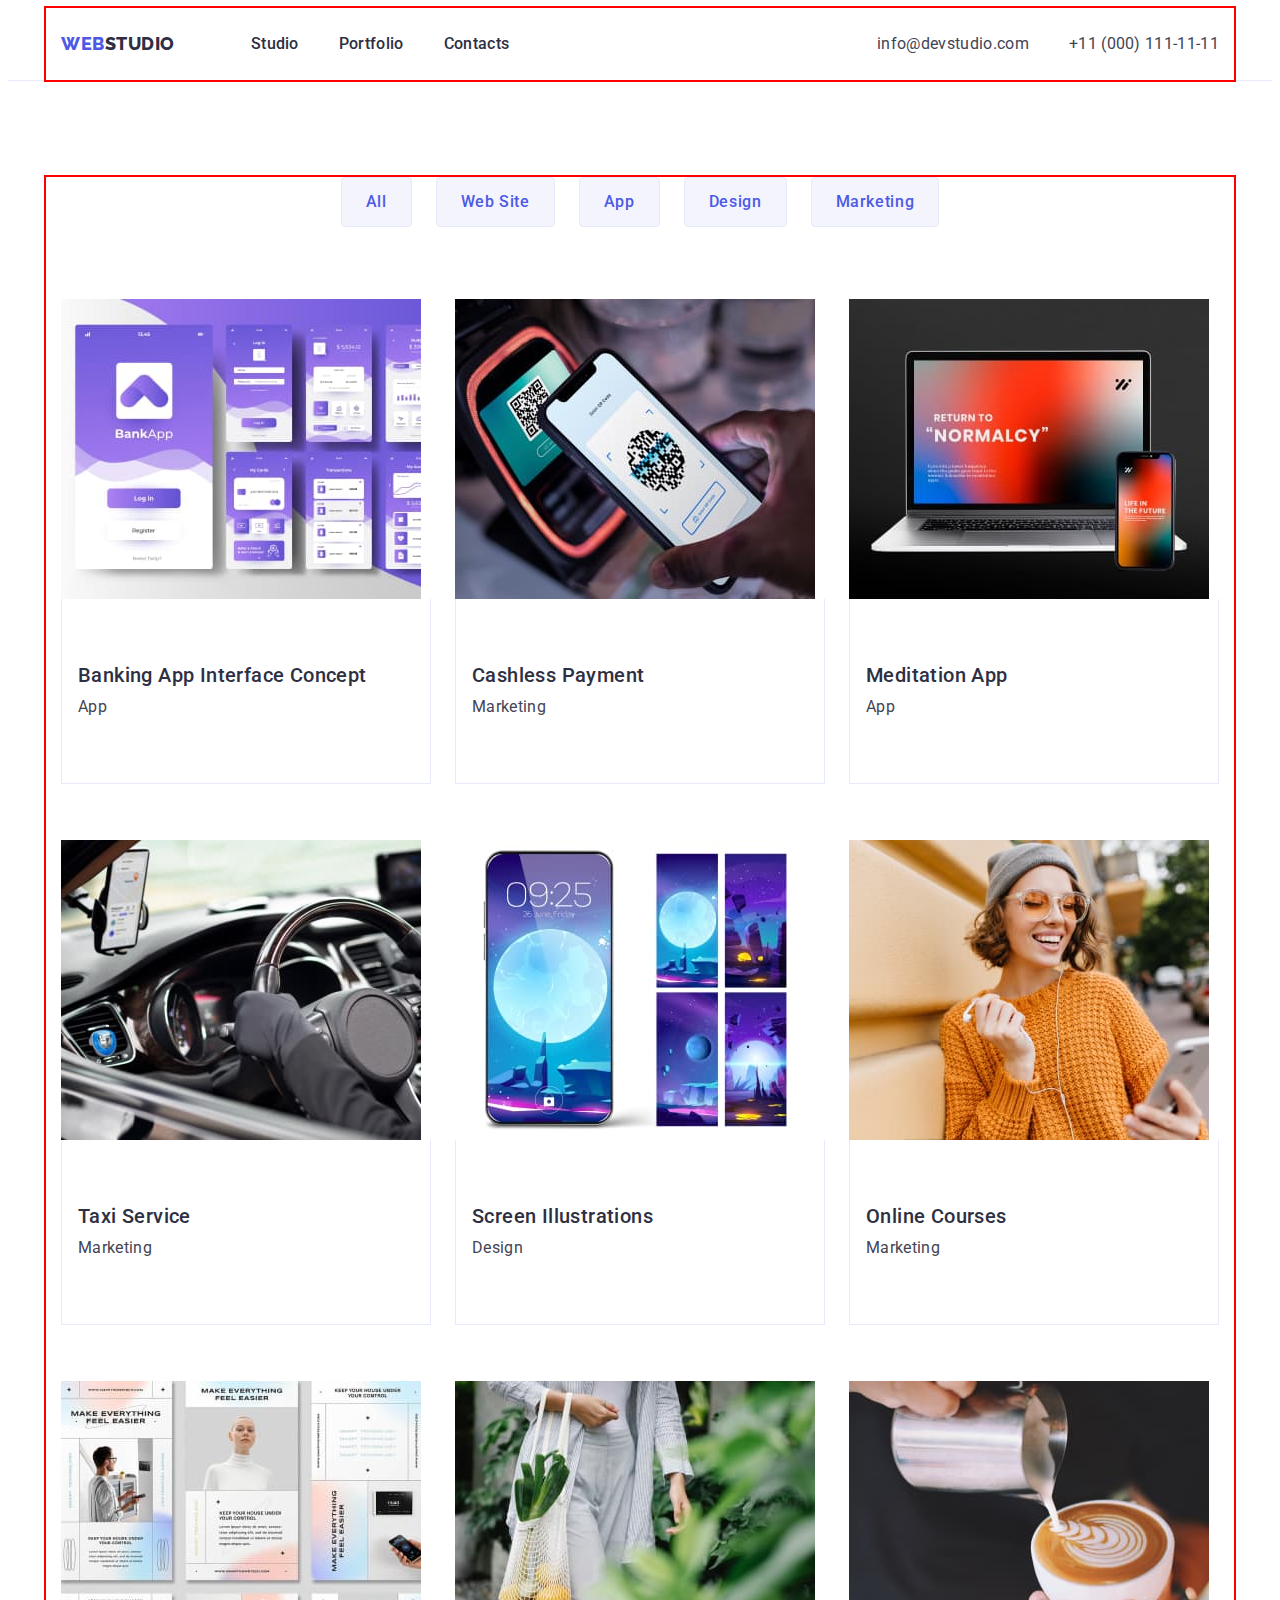
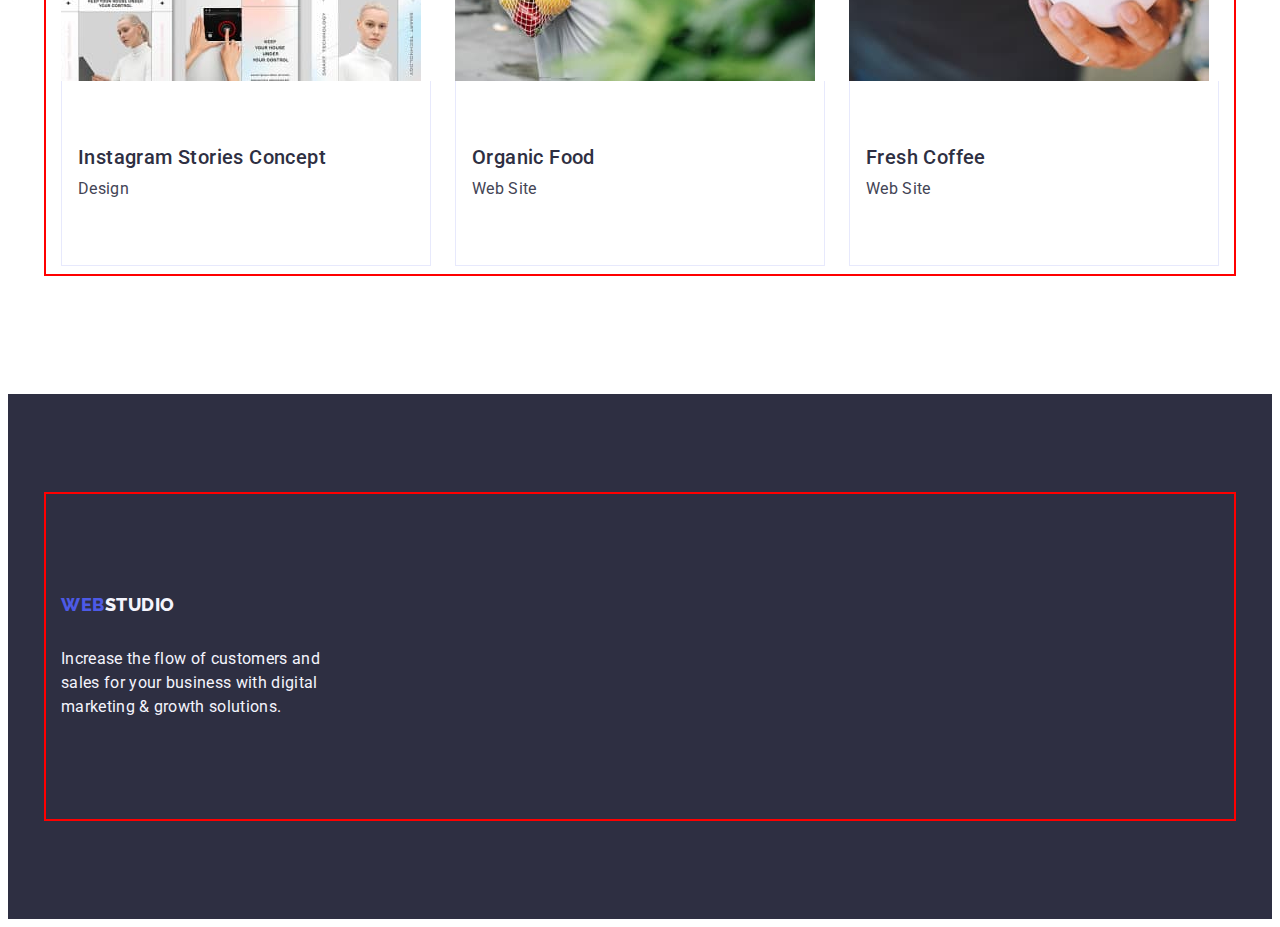
==== commit 5c36fb70: "homework 3" ====
--- a/portfolio.html
+++ b/portfolio.html
@@ -59,139 +59,153 @@
     </header>
     <main>
       <section class="hero">
-        <div class="container">
-          <div class="hero-btn-container container">
-            <h1 class="portfolio-title visually-hidden">Portfolio</h1>
-            <ul class="hero-btn-list list">
-              <li class="hero-btn-item">
-                <button type="button" class="hero-btn">All</button>
-              </li>
-              <li class="hero-btn-item">
-                <button type="button" class="hero-btn">Web Site</button>
-              </li>
-              <li class="hero-btn-item">
-                <button type="button" class="hero-btn">App</button>
-              </li>
-              <li class="hero-btn-item">
-                <button type="button" class="hero-btn">Design</button>
-              </li>
-              <li class="hero-btn-item">
-                <button type="button" class="hero-btn">Marketing</button>
-              </li>
-            </ul>
-          </div>
-          <div class="portfolio-container container">
-            <ul class="portfolio-list list">
-              <li class="portfolio-item">
-                <a href="" class="link">
-                  <img
-                    src="./images/bankapp.jpg"
-                    alt="Banking"
-                    width="360"
-                    height="300"
-                  />
+        <div class="portfolio-container container">
+          <h1 class="portfolio-title visually-hidden">Portfolio</h1>
+          <ul class="hero-btn-list list">
+            <li class="hero-btn-item">
+              <button type="button" class="hero-btn">All</button>
+            </li>
+            <li class="hero-btn-item">
+              <button type="button" class="hero-btn">Web Site</button>
+            </li>
+            <li class="hero-btn-item">
+              <button type="button" class="hero-btn">App</button>
+            </li>
+            <li class="hero-btn-item">
+              <button type="button" class="hero-btn">Design</button>
+            </li>
+            <li class="hero-btn-item">
+              <button type="button" class="hero-btn">Marketing</button>
+            </li>
+          </ul>
+          <ul class="portfolio-list list">
+            <li class="portfolio-item">
+              <a href="" class="link">
+                <img
+                  src="./images/bankapp.jpg"
+                  alt="Banking"
+                  width="360"
+                  height="300"
+                />
+                <div class="app-container">
                   <h2 class="hero-list-title">Banking App Interface Concept</h2>
-                  <p class="portfolio-text text">App</p></a
-                >
-              </li>
-              <li class="portfolio-item">
-                <a href="" class="link">
-                  <img
-                    src="./images/payment.jpg"
-                    alt="Payment"
-                    width="360"
-                    height="300"
-                  />
+                  <p class="portfolio-text text">App</p>
+                </div></a
+              >
+            </li>
+            <li class="portfolio-item">
+              <a href="" class="link">
+                <img
+                  src="./images/payment.jpg"
+                  alt="Payment"
+                  width="360"
+                  height="300"
+                />
+                <div class="app-container">
                   <h2 class="hero-list-title">Cashless Payment</h2>
-                  <p class="portfolio-text text">Marketing</p></a
-                >
-              </li>
-              <li class="portfolio-item">
-                <a href="" class="link">
-                  <img
-                    src="./images/laptop.jpg"
-                    alt="laptop"
-                    width="360"
-                    height="300"
-                  />
+                  <p class="portfolio-text text">Marketing</p>
+                </div></a
+              >
+            </li>
+            <li class="portfolio-item">
+              <a href="" class="link">
+                <img
+                  src="./images/laptop.jpg"
+                  alt="laptop"
+                  width="360"
+                  height="300"
+                />
+                <div class="app-container">
                   <h2 class="hero-list-title">Meditation App</h2>
-                  <p class="portfolio-text text">App</p></a
-                >
-              </li>
-              <li class="portfolio-item">
-                <a href="" class="link">
-                  <img
-                    src="./images/car.jpg"
-                    alt="car"
-                    width="360"
-                    height="300"
-                  />
+                  <p class="portfolio-text text">App</p>
+                </div></a
+              >
+            </li>
+            <li class="portfolio-item">
+              <a href="" class="link">
+                <img
+                  src="./images/car.jpg"
+                  alt="car"
+                  width="360"
+                  height="300"
+                />
+                <div class="app-container">
                   <h2 class="hero-list-title">Taxi Service</h2>
-                  <p class="portfolio-text text">Marketing</p></a
-                >
-              </li>
-              <li class="portfolio-item">
-                <a href="" class="link">
-                  <img
-                    src="./images/screen.jpg"
-                    alt="screen"
-                    width="360"
-                    height="300"
-                  />
+                  <p class="portfolio-text text">Marketing</p>
+                </div></a
+              >
+            </li>
+            <li class="portfolio-item">
+              <a href="" class="link">
+                <img
+                  src="./images/screen.jpg"
+                  alt="screen"
+                  width="360"
+                  height="300"
+                />
+                <div class="app-container">
                   <h2 class="hero-list-title">Screen Illustrations</h2>
-                  <p class="portfolio-text text">Design</p></a
-                >
-              </li>
-              <li class="portfolio-item">
-                <a href="" class="link">
-                  <img
-                    src="./images/girl.jpg"
-                    alt="girl"
-                    width="360"
-                    height="300"
-                  />
+                  <p class="portfolio-text text">Design</p>
+                </div></a
+              >
+            </li>
+            <li class="portfolio-item">
+              <a href="" class="link">
+                <img
+                  src="./images/girl.jpg"
+                  alt="girl"
+                  width="360"
+                  height="300"
+                />
+                <div class="app-container">
                   <h2 class="hero-list-title">Online Courses</h2>
-                  <p class="portfolio-text text">Marketing</p></a
-                >
-              </li>
-              <li class="portfolio-item">
-                <a href="" class="link">
-                  <img
-                    src="./images/stories.jpg"
-                    alt="stories"
-                    width="360"
-                    height="300"
-                  />
+                  <p class="portfolio-text text">Marketing</p>
+                </div></a
+              >
+            </li>
+            <li class="portfolio-item">
+              <a href="" class="link">
+                <img
+                  src="./images/stories.jpg"
+                  alt="stories"
+                  width="360"
+                  height="300"
+                />
+                <div class="app-container">
                   <h2 class="hero-list-title">Instagram Stories Concept</h2>
-                  <p class="portfolio-text text">Design</p></a
-                >
-              </li>
-              <li class="portfolio-item">
-                <a href="" class="link">
-                  <img
-                    src="./images/food.jpg"
-                    alt="food"
-                    width="360"
-                    height="300"
-                  />
+                  <p class="portfolio-text text">Design</p>
+                </div></a
+              >
+            </li>
+            <li class="portfolio-item">
+              <a href="" class="link">
+                <img
+                  src="./images/food.jpg"
+                  alt="food"
+                  width="360"
+                  height="300"
+                />
+                <div class="app-container">
                   <h2 class="hero-list-title">Organic Food</h2>
-                  <p class="portfolio-text text">Web Site</p></a
-                >
-              </li>
-              <li class="portfolio-item">
-                <a href="" class="link">
-                  <img
-                    src="./images/coffee.jpg"
-                    alt="coffee"
-                    width="360"
-                    height="300"
-                  />
+                  <p class="portfolio-text text">Web Site</p>
+                </div></a
+              >
+            </li>
+            <li class="portfolio-item">
+              <a href="" class="link">
+                <img
+                  src="./images/coffee.jpg"
+                  alt="coffee"
+                  width="360"
+                  height="300"
+                />
+                <div class="app-container">
                   <h2 class="hero-list-title">Fresh Coffee</h2>
-                  <p class="portfolio-text text">Web Site</p></a
-                >
-              </li>
-            </ul>
-          </div>
+                  <p class="portfolio-text text">Web Site</p>
+                </div></a
+              >
+            </li>
+          </ul>
         </div>
       </section>
     </main>
--- a/css/styles.css
+++ b/css/styles.css
@@ -22,7 +22,7 @@
     width: 1158px;
     margin: 0 auto;
     outline: 2px solid red;
-    padding: 0 15px 0 15px;
+    padding: 0 15px;
 }
 
 p,
@@ -66,8 +66,6 @@
 }
 
 .header-container {
-    padding-top: 24px;
-    padding-bottom: 24px;
     display: flex;
 }
 
@@ -90,15 +88,15 @@
 .header-nav {
     display: flex;
     align-items: center;
-}
-
-.header-nav-list {
-    display: flex;
-    gap: 40px;
     padding-top: 24px;
     padding-bottom: 24px;
 }
 
+.header-nav-list {
+    display: flex;
+    gap: 40px;
+}
+
 .header-nav-item {}
 
 .header-link {
@@ -107,6 +105,7 @@
     line-height: 1.5;
     letter-spacing: 0.02em;
     color: var(--title-color);
+    padding: 24px 0
 }
 
 .header-link:hover,
@@ -227,6 +226,7 @@
     border: 1px solid #E7E9FC;
     border-radius: 4px;
     padding: 12px 24px;
+    border-radius: 4px;
 }
 
 .hero-btn-container {}
@@ -235,6 +235,7 @@
     display: flex;
     justify-content: center;
     gap: 24px;
+    margin-bottom: 72px;
 }
 
 .hero-btn-item {
@@ -254,15 +255,24 @@
     display: flex;
     flex-wrap: wrap;
     justify-content: center;
-    gap: 24px;
+    column-gap: 24px;
+    row-gap: 48px;
 }
 
 .portfolio-item {
-    border: 1px solid #E7E9FC;
+    width: calc((100% - 48px) / 3);
 }
 
 .portfolio-text {
     padding-bottom: 32px;
+}
+
+.app-container {
+    padding: 32px 16px;
+    border: 1px solid #e7e9fc;
+    border-top: none;
+    margin-bottom: 8px;
+
 }
 
 /* -----Section VALUES----- */
@@ -347,9 +357,8 @@
     text-transform: capitalize;
     color: var(--title-color);
     padding-top: 120px;
-    padding-bottom: 72px;
     text-align: center;
-    margin-bottom: 8px
+    margin-bottom: 72px;
 }
 
 .team-item {
